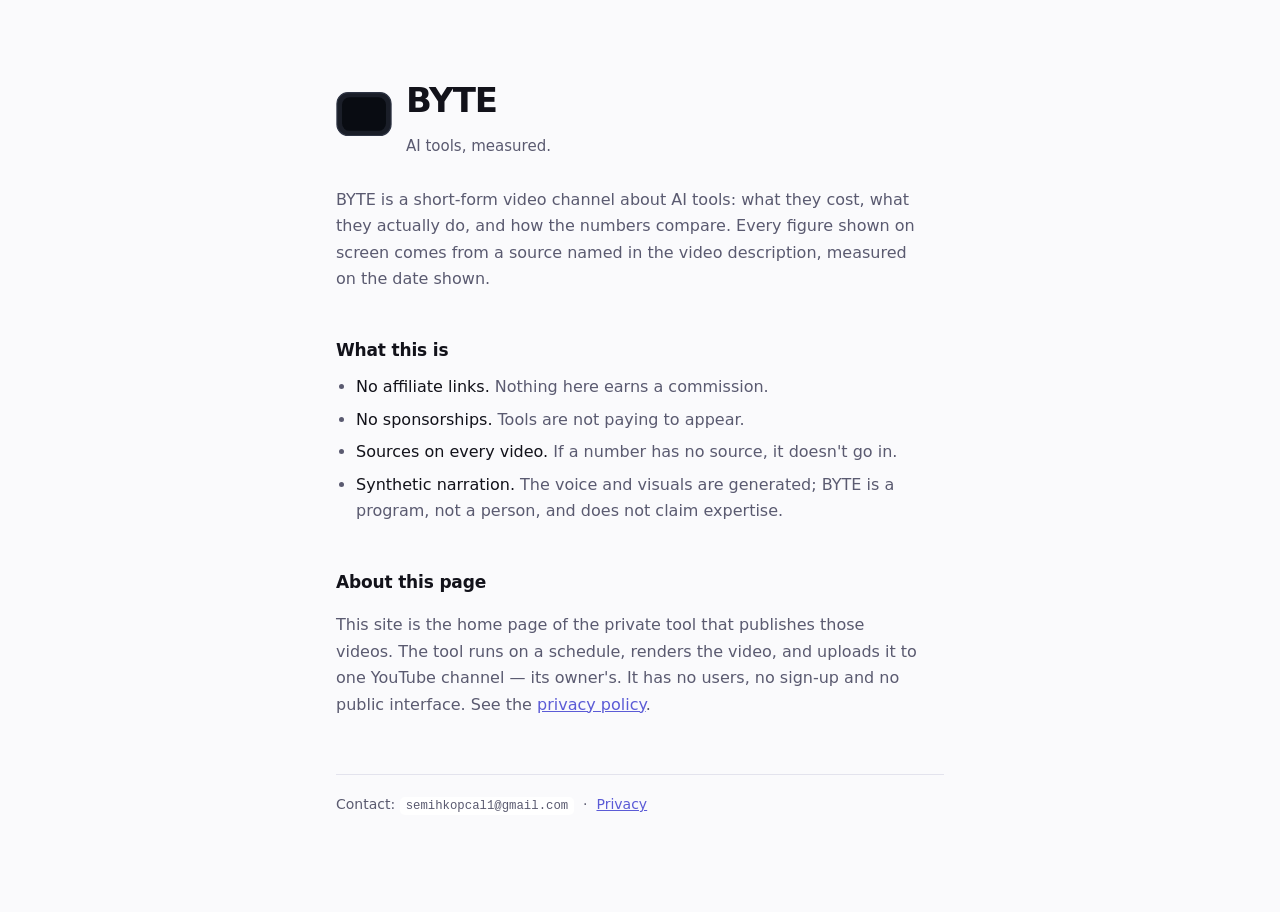
==== index.html @ fe5a4f28 "Add files via upload" ====
<!doctype html>
<html lang="en">
<head>
<meta charset="utf-8">
<meta name="viewport" content="width=device-width, initial-scale=1">
<title>BYTE</title>
<meta name="description" content="BYTE measures things about AI tools. Short, sourced, no hype.">
<style>
  :root{
    --bg:#07070c; --surface:#11111c; --line:#24243a;
    --fg:#f2f2f7; --dim:#8e8ea8; --mint:#4ade80; --violet:#8b8bff;
    color-scheme:dark;
  }
  @media (prefers-color-scheme:light){
    :root:not([data-theme="dark"]){
      --bg:#fafafc; --surface:#fff; --line:#e3e3ed;
      --fg:#12121a; --dim:#5a5a70; --mint:#15a34a; --violet:#5b5bd6;
      color-scheme:light;
    }
  }
  *{box-sizing:border-box}
  body{margin:0;background:var(--bg);color:var(--fg);
    font:16px/1.65 ui-sans-serif,system-ui,-apple-system,"Segoe UI",sans-serif}
  .wrap{max-width:640px;margin:0 auto;padding:72px 16px 96px}
  .mark{display:flex;align-items:center;gap:14px}
  .mark svg{width:56px;height:56px;flex:none}
  h1{font-size:34px;font-weight:800;letter-spacing:-.03em;margin:0}
  .tag{color:var(--dim);margin:6px 0 0;font-size:15px}
  p{color:var(--dim);max-width:58ch}
  .fg{color:var(--fg)}
  h2{font-size:17px;margin:44px 0 10px;letter-spacing:-.01em}
  ul{color:var(--dim);padding-left:20px;margin:10px 0}
  li{margin:6px 0}
  a{color:var(--violet)}
  footer{margin-top:56px;border-top:1px solid var(--line);padding-top:18px;
    font-size:14px;color:var(--dim)}
  code{font-family:ui-monospace,Menlo,Consolas,monospace;font-size:.88em;
    background:var(--surface);padding:2px 6px;border-radius:5px}
</style>
</head>
<body>
<div class="wrap">

  <div class="mark">
    <!-- BYTE: CRT head, blinking cursor. Same geometry as the videos. -->
    <svg viewBox="0 0 240 200" aria-label="BYTE">
      <rect x="4" y="4" width="232" height="184" rx="48" fill="#1a1e28"
            stroke="#2e3444" stroke-width="5"/>
      <rect x="26" y="24" width="188" height="144" rx="32" fill="#090c12"/>
      <rect x="105" y="68" width="30" height="56" rx="6" fill="#4ade80">
        <animate attributeName="opacity" values="1;1;0;0;1"
                 dur="1.6s" repeatCount="indefinite"/>
      </rect>
    </svg>
    <div>
      <h1>BYTE</h1>
      <p class="tag">AI tools, measured.</p>
    </div>
  </div>

  <p style="margin-top:28px">
    BYTE is a short-form video channel about AI tools: what they cost, what
    they actually do, and how the numbers compare. Every figure shown on
    screen comes from a source named in the video description, measured on
    the date shown.
  </p>

  <h2>What this is</h2>
  <ul>
    <li><span class="fg">No affiliate links.</span> Nothing here earns a commission.</li>
    <li><span class="fg">No sponsorships.</span> Tools are not paying to appear.</li>
    <li><span class="fg">Sources on every video.</span> If a number has no source, it doesn't go in.</li>
    <li><span class="fg">Synthetic narration.</span> The voice and visuals are generated; BYTE is a program, not a person, and does not claim expertise.</li>
  </ul>

  <h2>About this page</h2>
  <p>
    This site is the home page of the private tool that publishes those
    videos. The tool runs on a schedule, renders the video, and uploads it to
    one YouTube channel &mdash; its owner's. It has no users, no sign-up and
    no public interface. See the <a href="privacy.html">privacy policy</a>.
  </p>

  <footer>
    Contact: <code>semihkopcal1@gmail.com</code> &nbsp;·&nbsp;
    <a href="privacy.html">Privacy</a>
  </footer>

</div>
</body>
</html>
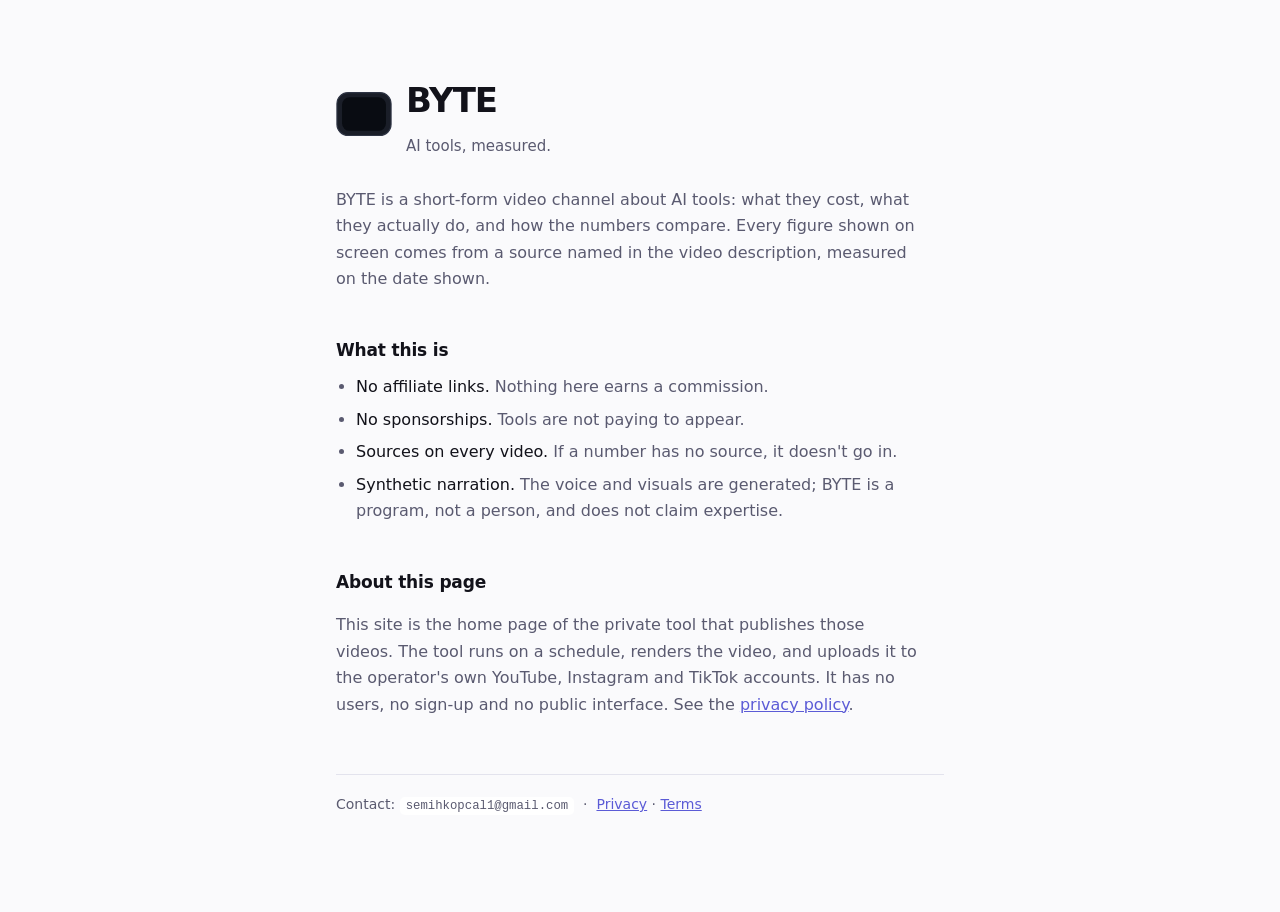
==== commit a81c27ff: "Gizlilik sayfasına Instagram ve TikTok eklendi, kullanım şartları sayfası eklendi" ====
--- a/index.html
+++ b/index.html
@@ -77,13 +77,13 @@
   <p>
     This site is the home page of the private tool that publishes those
     videos. The tool runs on a schedule, renders the video, and uploads it to
-    one YouTube channel &mdash; its owner's. It has no users, no sign-up and
+    the operator's own YouTube, Instagram and TikTok accounts. It has no users, no sign-up and
     no public interface. See the <a href="privacy.html">privacy policy</a>.
   </p>
 
   <footer>
     Contact: <code>semihkopcal1@gmail.com</code> &nbsp;·&nbsp;
-    <a href="privacy.html">Privacy</a>
+    <a href="privacy.html">Privacy</a> · <a href="terms.html">Terms</a>
   </footer>
 
 </div>
